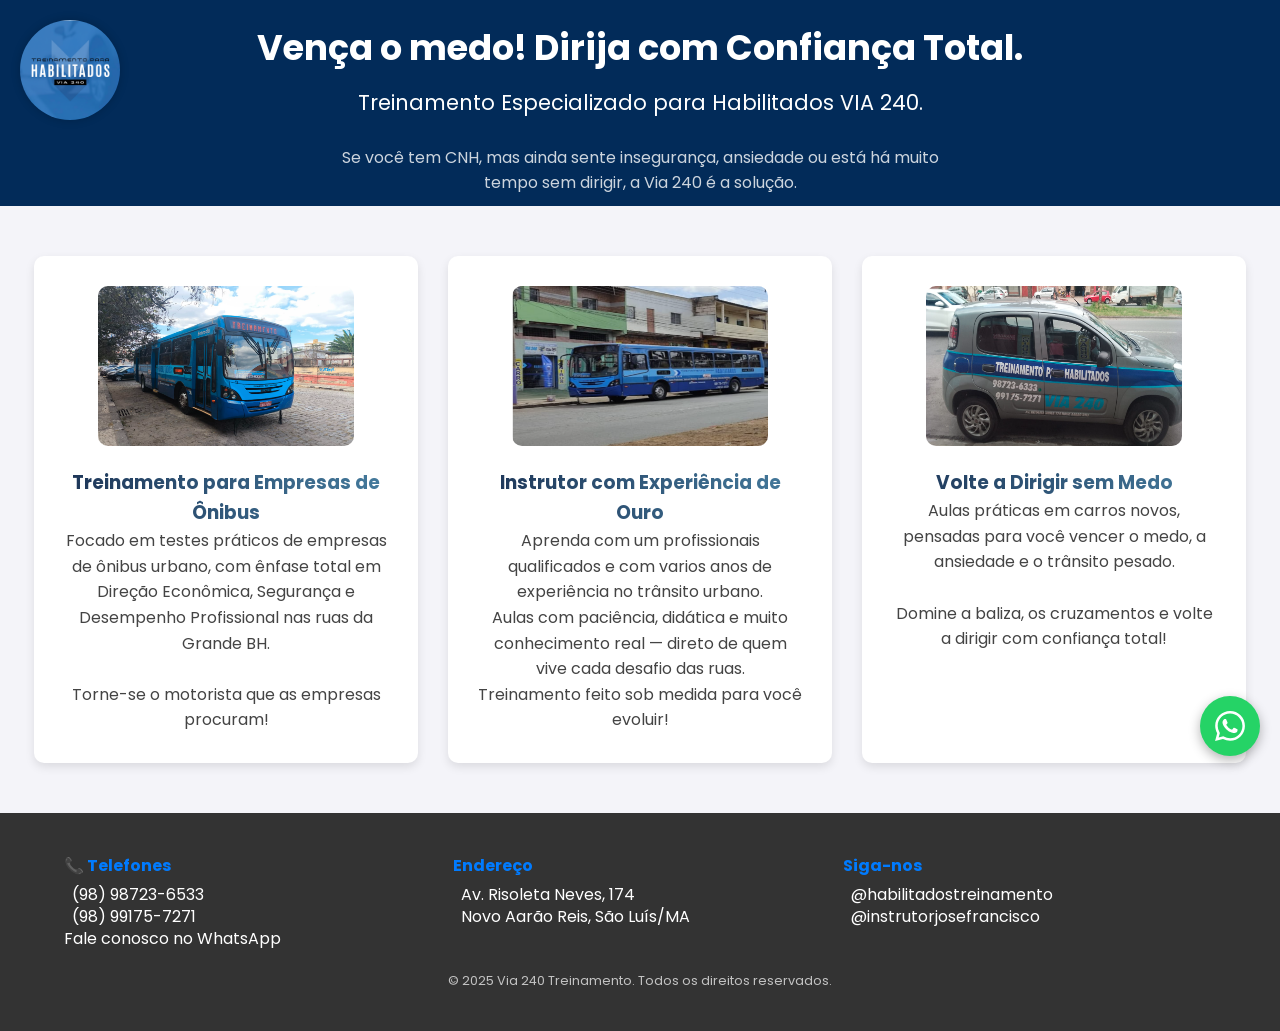
==== index.html @ 0a5bfdc0 "ajust gitignore estrutura pasta" ====
<!DOCTYPE html>
<html lang="pt-BR">

<head>
    <meta charset="UTF-8">
    <meta name="viewport" content="width=device-width, initial-scale=1.0">
    <link rel="shortcut icon" href="src/assets/logoPrincipalRedondo.png" type="image/x-icon">
    <title>Via 240 - Treinamento para Habilitados</title>

    <link rel="stylesheet" href="style.css">

    <link href="https://fonts.googleapis.com/css2?family=Poppins:wght@400;600;700&display=swap" rel="stylesheet">
</head>

<script type="module">
    import { Icons } from './components/icons.js'

    document.querySelectorAll('[data-icon]').forEach(el => {
        const name = el.getAttribute('data-icon')
        if (Icons[name]) el.innerHTML = Icons[name]
    })
</script>

<body>

    <header id="hero">
        <div class="container">
            <div class="logo">
               <img src="src/assets/logo-via240.png" alt="Logo Via 240" class="logo-img">
            </div>

            <div class="hero-content-wrapper">
                <div class="hero-text-content">
                    <h1>Vença o medo! Dirija com Confiança Total.</h1>
                    <h2>Treinamento Especializado para Habilitados VIA 240.</h2>

                    <p>Se você tem CNH, mas ainda sente insegurança, ansiedade ou está há muito tempo sem dirigir, a Via
                        240 é a solução.</p>
                </div>
            </div>
        </div>
    </header>

    <div class="servicos-grid">
        <div class="servicos-grid">

            <div class="card">
                <img src="src/assets/onibus.png" alt="Ônibus" class="card-icon">
                <h3>Treinamento para Empresas de Ônibus</h3>
                <p>
                    Focado em testes práticos de empresas de ônibus urbano, com ênfase total em
                    Direção Econômica, Segurança e
                    Desempenho Profissional nas ruas da Grande BH.
                    <br><br>
                    Torne-se o motorista que as empresas procuram!
                </p>
            </div>

            <div class="card">
                <img src="src/assets/onibus_longe.png" alt="Instrutor" class="card-icon">
                <h3>Instrutor com Experiência de Ouro</h3>
                <p>
                    Aprenda com um profissionais qualificados e com varios anos de experiência no trânsito urbano.
                    <br>
                    Aulas com paciência, didática e muito conhecimento real —
                    direto de quem vive cada desafio das ruas.
                    <br>
                    Treinamento feito sob medida para você evoluir!
                </p>
            </div>

            <div class="card">
                <img src="src/assets/carro.png" alt="Carro" class="card-icon">
                <h3>Volte a Dirigir sem Medo</h3>
                <p>
                    Aulas práticas em carros novos, pensadas para você
                    vencer o medo, a ansiedade e o trânsito pesado.
                    <br><br>
                    Domine a baliza, os cruzamentos e volte a dirigir com confiança total!
                </p>
            </div>

        </div>

    </div>
    <a href="https://wa.me/5531987236333?text=Olá, encontrei a Via 240 no site e gostaria de saber mais sobre os treinamentos para habilitados."
        target="_blank" class="btn-whatsapp-flutuante">
    </a>

    <footer id="contato">
        <div class="container">
            <div class="info-grid">
                <div class="info-item">
                    <h4>📞 Telefones</h4>

                    <p class="with-icon">
                        <span data-icon="phone"></span>
                        (98) 98723-6533
                    </p>

                    <p class="with-icon">
                        <span data-icon="phone"></span>
                        (98) 99175-7271
                    </p>

                    <a href="https://wa.me/5598987236533" target="_blank" class="btn-whatsapp-grande with-icon">
                        <span data-icon="whatsapp"></span>
                        Fale conosco no WhatsApp
                    </a>
                </div>

                <div class="info-item">
                    <h4>Endereço</h4>
                    <p class="with-icon"><span data-icon="location"></span>Av. Risoleta Neves, 174</p>
                    <p class="with-icon"><span data-icon="location"></span>Novo Aarão Reis, São Luís/MA</p>
                </div>

                <div class="info-item">
                    <h4>Siga-nos</h4>
                    <p class="with-icon">
                        <span data-icon="instagram"></span>
                        <a href="https://instagram.com/habilitadostreinamento"
                            target="_blank">@habilitadostreinamento</a>
                    </p>
                    <p class="with-icon">
                        <span data-icon="instagram"></span>
                        <a href="https://instagram.com/instrutorjosefrancisco"
                            target="_blank">@instrutorjosefrancisco</a>
                    </p>
                </div>
            </div>
            <p class="copyright">&copy; 2025 Via 240 Treinamento. Todos os direitos reservados.</p>
        </div>
    </footer>


</body>

</html>
---- style.css ----
* {
    margin: 0;
    padding: 0;
    box-sizing: border-box;
}

body {
    font-family: 'Poppins', sans-serif;
    line-height: 1.6;
    color: #333;
    background-color: #f4f4f9;
}

.container {
    width: 90%;
    max-width: 1200px;
    margin: 0 auto;
}

#hero {
    background-color: #022B59;
    color: white;
    position: relative;
    text-align: center;
    display: flex;
    align-items: center;
}

.logo {
    position: absolute;
    top: 20px;
    left: 20px;
    z-index: 10;
}

.logo-img {
    width: 100px;
    height: 100px;
    object-fit: cover;
    border-radius: 50%;
    box-shadow: 0 0 10px rgba(0, 0, 0, 0.2);
    transition: all 0.3s ease;
}

.hero-content-wrapper {
    width: 100%;
    margin-top: 20px;
}

.hero-text-content {
    max-width: 800px;
    margin: 0 auto;
}

.hero-text-content h1 {
    font-size: 2.2em;
    margin-bottom: 10px;
    font-weight: 700;
}

.hero-text-content h2 {
    font-size: 1.3em;
    margin-bottom: 25px;
    font-weight: 400;
}

.hero-text-content p {
    font-size: 1em;
    opacity: 0.8;
    max-width: 600px;
    margin: 0 auto;
    padding-bottom: 10px;
}

.btn-whatsapp-flutuante {
    position: fixed;
    bottom: 9rem;
    right: 20px;
    background-color: #25d366;
    color: white;
    width: 60px;
    height: 60px;
    border-radius: 50%;
    display: flex;
    align-items: center;
    justify-content: center;
    text-decoration: none;
    box-shadow: 0 4px 12px rgba(0, 0, 0, 0.3);
    z-index: 1000;
    transition: all 0.3s ease;
}

.btn-whatsapp-flutuante:hover {
    background-color: #128c7e;
    transform: scale(1.1);
}

.btn-whatsapp-flutuante::before {
    content: '';
    display: block;
    width: 30px;
    height: 30px;
    background-image: url("data:image/svg+xml,%3Csvg xmlns='http://www.w3.org/2000/svg' viewBox='0 0 24 24' fill='white'%3E%3Cpath d='M17.472 14.382c-.297-.149-1.758-.867-2.03-.967-.273-.099-.471-.148-.67.15-.197.297-.767.966-.94 1.164-.173.199-.347.223-.644.075-.297-.15-1.255-.463-2.39-1.475-.883-.788-1.48-1.761-1.653-2.059-.173-.297-.018-.458.13-.606.134-.133.298-.347.446-.52.149-.174.198-.298.298-.497.099-.198.05-.371-.025-.52-.075-.149-.669-1.612-.916-2.207-.242-.579-.487-.5-.669-.51-.173-.008-.371-.01-.57-.01-.198 0-.52.074-.792.372-.272.297-1.04 1.016-1.04 2.479 0 1.462 1.065 2.875 1.213 3.074.149.198 2.096 3.2 5.077 4.487.709.306 1.262.489 1.694.625.712.227 1.36.195 1.871.118.571-.085 1.758-.719 2.006-1.413.248-.694.248-1.289.173-1.413-.074-.124-.272-.198-.57-.347m-5.421 7.403h-.004a9.87 9.87 0 01-5.031-1.378l-.361-.214-3.741.982.998-3.648-.235-.374a9.86 9.86 0 01-1.51-5.26c.001-5.45 4.436-9.884 9.888-9.884 2.64 0 5.122 1.03 6.988 2.898a9.825 9.825 0 012.893 6.994c-.003 5.45-4.437 9.884-9.885 9.884m8.413-18.297A11.815 11.815 0 0012.05 0C5.495 0 .16 5.335.157 11.892c0 2.096.547 4.142 1.588 5.945L.057 24l6.305-1.654a11.882 11.882 0 005.683 1.448h.005c6.554 0 11.89-5.335 11.893-11.893-.001-3.189-1.248-6.189-3.515-8.452'/%3E%3C/svg%3E");
    background-size: contain;
    background-repeat: no-repeat;
}

.btn-whatsapp-flutuante.com-texto {
    width: auto;
    height: auto;
    padding: 12px 20px;
    border-radius: 30px;
    font-weight: 600;
    font-size: 0.9em;
}

.btn-whatsapp-flutuante.com-texto::before {
    content: none;
}

.btn-whatsapp-flutuante.com-texto::after {
    content: 'Fale Conosco';
    margin-left: 8px;
}

#servicos {
    padding: 60px 0;
    text-align: center;
}

#servicos h2 {
    font-size: 2em;
    margin-bottom: 40px;
    color: #007bff;
}

.servicos-grid {
    display: flex;
    gap: 30px;
    justify-content: center;
    flex-wrap: wrap;
    margin: 25px 0 25px 0;
}

.card {
    background-color: white;
    padding: 30px;
    border-radius: 10px;
    box-shadow: 0 4px 10px rgba(0, 0, 0, 0.1);
    width: 30%;
    min-width: 280px;
    text-align: center;
}

.card:hover {
    transform: translateY(-4px);
    box-shadow: 0 6px 20px rgba(0, 0, 0, 0.12);
}

.card-icon {
    width: 16rem;
    height: 10rem;
    margin-bottom: 15px;
    border-radius: 10px;
}

#contato {
    background-color: #333;
    color: white;
    padding: 40px 0;
    text-align: center;
}

.card h3 {
    font-weight: 700;
    color: #1d3557;
    background: linear-gradient(90deg, #1d3557 0%, #457b9d 100%);
    -webkit-background-clip: text;
    -webkit-text-fill-color: transparent;
}

.card p {
    color: #444;
    line-height: 1.6;
}


.info-grid {
    display: grid;
    gap: 1rem;
    grid-template-columns: repeat(auto-fit, minmax(220px, 1fr));
}

.info-item {
    text-align: left;
}

.info-item h4 {
    color: #007bff;
    margin-bottom: 5px;
}

.info-item a {
    color: white;
    text-decoration: none;
    display: block;
}

.info-item a:hover {
    text-decoration: underline;
}

.copyright {
    margin-top: 20px;
    font-size: 0.8em;
    opacity: 0.7;
}


.with-icon {
    display: flex;
    align-items: center;
    gap: .5rem;
    line-height: 1.4;
}

.icon {
    width: 18px;
    height: 18px;
    stroke: currentColor;
    fill: none;
    stroke-width: 2;
    flex: 0 0 18px;
}

.icon--light {
    opacity: .7;
}

.btn-whatsapp-grande {
    display: inline-flex;
    align-items: center;
    gap: .5rem;
    text-decoration: none;
}

.btn-whatsapp-grande svg {
    width: 18px;
    height: 18px;
    fill: currentColor;
}

.info-item a {
    color: inherit;
    text-decoration: none;
}

.info-item a:hover {
    text-decoration: underline;
}


@media (max-width: 768px) {

    .container {
        padding-top: 14px;
    }

    .logo {
        position: static;
        top: 20px;
        left: 20px;
        z-index: 10;
    }

    .logo-img {
        content: url("/src/assets/logoPrincipalRedondo.png");
        width: 100px;
    }

    .hero-text-content h1 {
        font-size: 1.5rem;
    }

    .servicos-grid {
        flex-direction: column;
        align-items: center;
        margin: 15px 0 15px 0;
    }

    .card {
        width: 100%;
    }

    .info-grid {
        flex-direction: column;
        text-align: center;
    }

    .info-item {
        align-items: center;
        justify-content: center;
    }

    .btn-whatsapp-flutuante.com-texto {
        bottom: 80px;
        right: 15px;
        padding: 10px 16px;
        font-size: 0.8em;
    }

    .btn-whatsapp-flutuante {
        bottom: 26rem;
        right: 15px;
        width: 55px;
        height: 55px;
    }
}
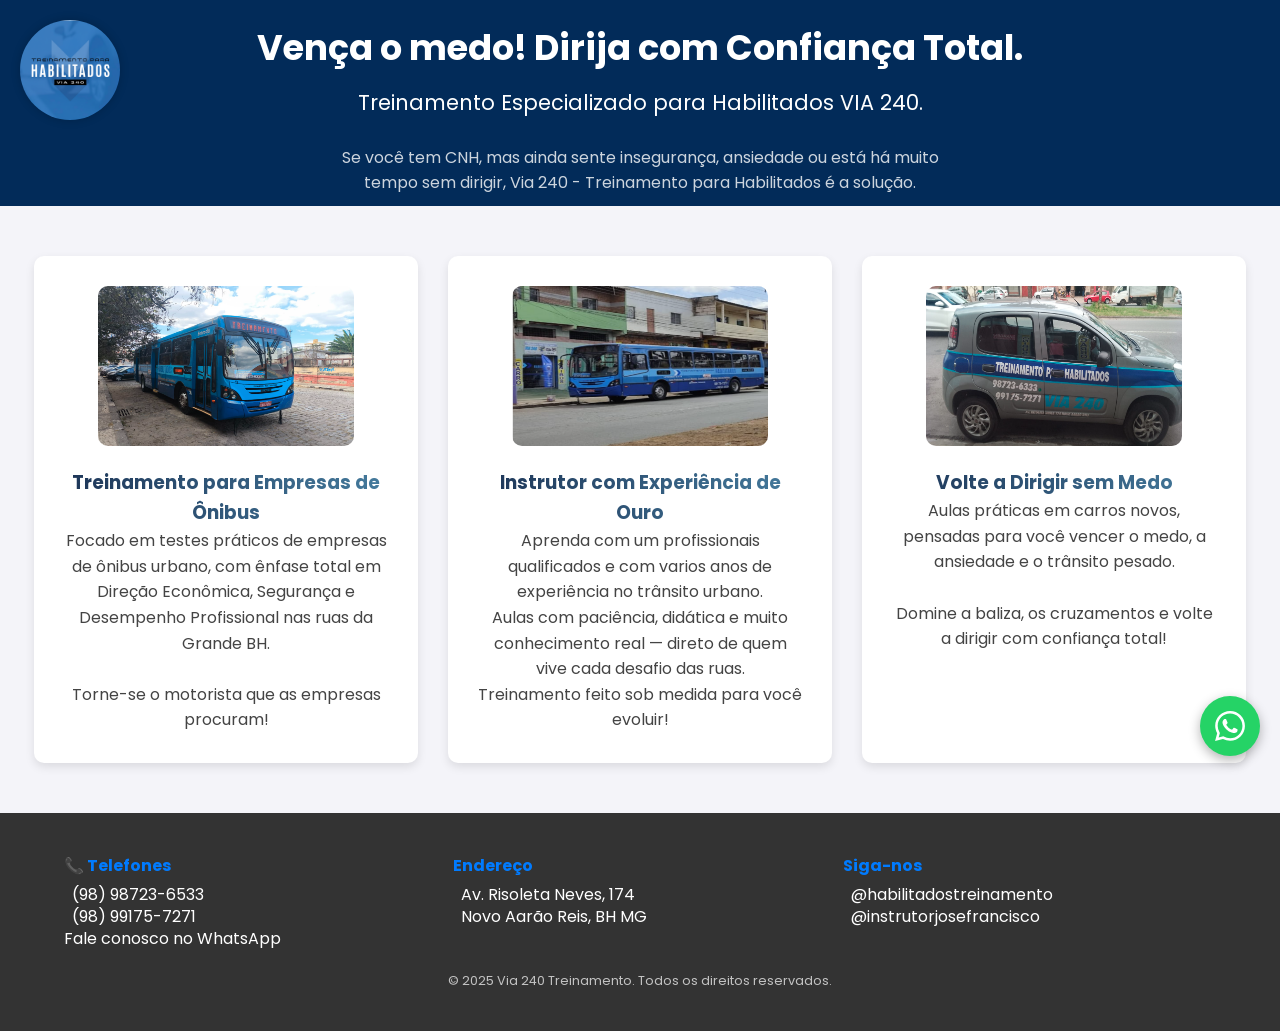
==== commit 5e1769f9: "ajustar endereço" ====
--- a/index.html
+++ b/index.html
@@ -26,7 +26,7 @@
     <header id="hero">
         <div class="container">
             <div class="logo">
-               <img src="src/assets/logo-via240.png" alt="Logo Via 240" class="logo-img">
+                <img src="src/assets/logo-via240.png" alt="Logo Via 240" class="logo-img">
             </div>
 
             <div class="hero-content-wrapper">
@@ -34,8 +34,8 @@
                     <h1>Vença o medo! Dirija com Confiança Total.</h1>
                     <h2>Treinamento Especializado para Habilitados VIA 240.</h2>
 
-                    <p>Se você tem CNH, mas ainda sente insegurança, ansiedade ou está há muito tempo sem dirigir, a Via
-                        240 é a solução.</p>
+                    <p>Se você tem CNH, mas ainda sente insegurança, ansiedade ou está há muito tempo sem dirigir, Via
+                        240 - Treinamento para Habilitados é a solução.</p>
                 </div>
             </div>
         </div>
@@ -112,7 +112,7 @@
                 <div class="info-item">
                     <h4>Endereço</h4>
                     <p class="with-icon"><span data-icon="location"></span>Av. Risoleta Neves, 174</p>
-                    <p class="with-icon"><span data-icon="location"></span>Novo Aarão Reis, São Luís/MA</p>
+                    <p class="with-icon"><span data-icon="location"></span>Novo Aarão Reis, BH MG</p>
                 </div>
 
                 <div class="info-item">
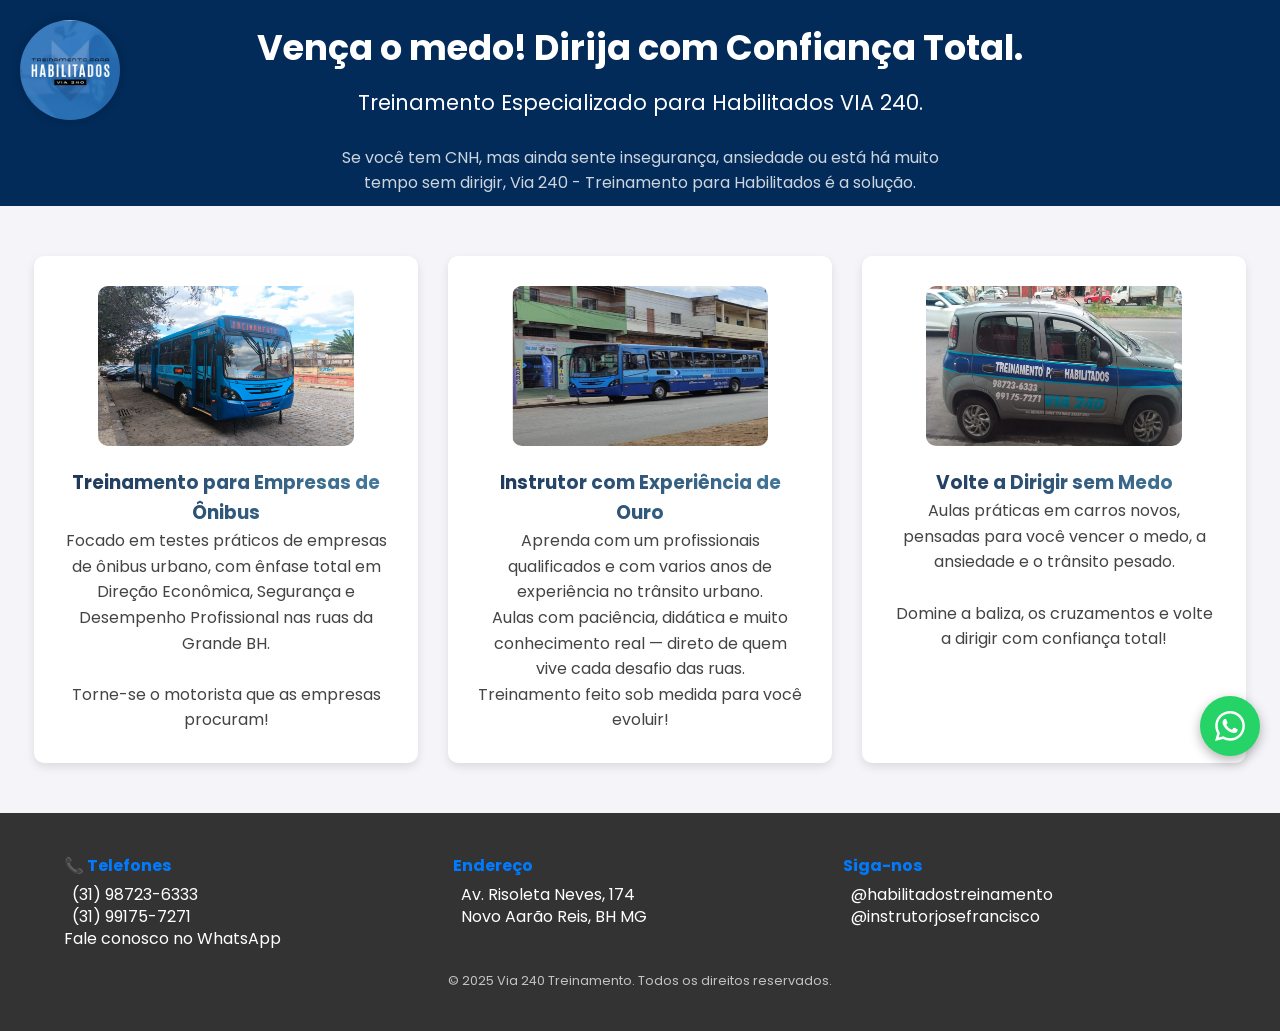
==== commit 3032c111: "corrigindo numero telefone" ====
--- a/index.html
+++ b/index.html
@@ -83,7 +83,7 @@
         </div>
 
     </div>
-    <a href="https://wa.me/5531987236333?text=Olá, encontrei a Via 240 no site e gostaria de saber mais sobre os treinamentos para habilitados."
+    <a href=https://wa.me/5531987236333?text=Olá!%20Gostaria%20de%20saber%20mais%20sobre%20o%20Treinamento%20para%20Habilitados%20-%20Via%20240.
         target="_blank" class="btn-whatsapp-flutuante">
     </a>
 
@@ -95,15 +95,16 @@
 
                     <p class="with-icon">
                         <span data-icon="phone"></span>
-                        (98) 98723-6533
+                        (31) 98723-6333
                     </p>
 
                     <p class="with-icon">
                         <span data-icon="phone"></span>
-                        (98) 99175-7271
+                        (31) 99175-7271
                     </p>
 
-                    <a href="https://wa.me/5598987236533" target="_blank" class="btn-whatsapp-grande with-icon">
+                    <a href=https://wa.me/5531987236333?text=Olá!%20Gostaria%20de%20saber%20mais%20sobre%20o%20Treinamento%20para%20Habilitados%20-%20Via%20240.
+                        target="_blank" class="btn-whatsapp-grande with-icon">
                         <span data-icon="whatsapp"></span>
                         Fale conosco no WhatsApp
                     </a>
--- a/style.css
+++ b/style.css
@@ -315,4 +315,13 @@
         width: 55px;
         height: 55px;
     }
+}
+
+@media (max-width: 425px) {
+
+    .info-grid {
+        flex-direction: column;
+        text-align: center;
+    }
+
 }
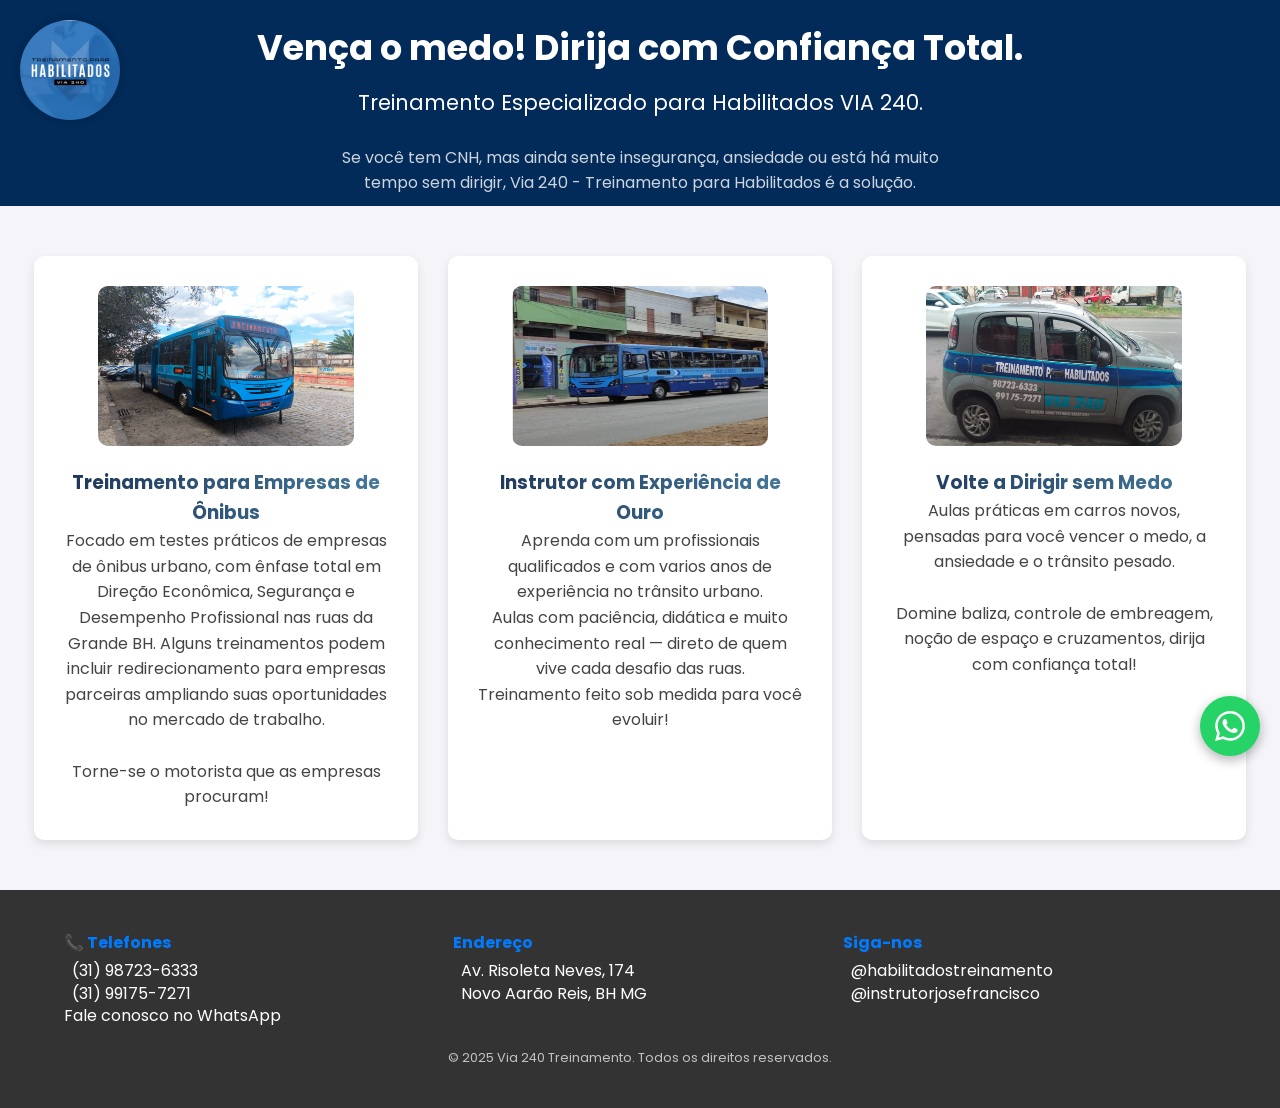
==== commit a2480fe8: "modificação msg treinamento" ====
--- a/index.html
+++ b/index.html
@@ -51,6 +51,8 @@
                     Focado em testes práticos de empresas de ônibus urbano, com ênfase total em
                     Direção Econômica, Segurança e
                     Desempenho Profissional nas ruas da Grande BH.
+                    Alguns treinamentos podem incluir redirecionamento para
+                    empresas parceiras ampliando suas oportunidades no mercado de trabalho.
                     <br><br>
                     Torne-se o motorista que as empresas procuram!
                 </p>
@@ -76,7 +78,7 @@
                     Aulas práticas em carros novos, pensadas para você
                     vencer o medo, a ansiedade e o trânsito pesado.
                     <br><br>
-                    Domine a baliza, os cruzamentos e volte a dirigir com confiança total!
+                    Domine baliza, controle de embreagem, noção de espaço e cruzamentos, dirija com confiança total!
                 </p>
             </div>
 
